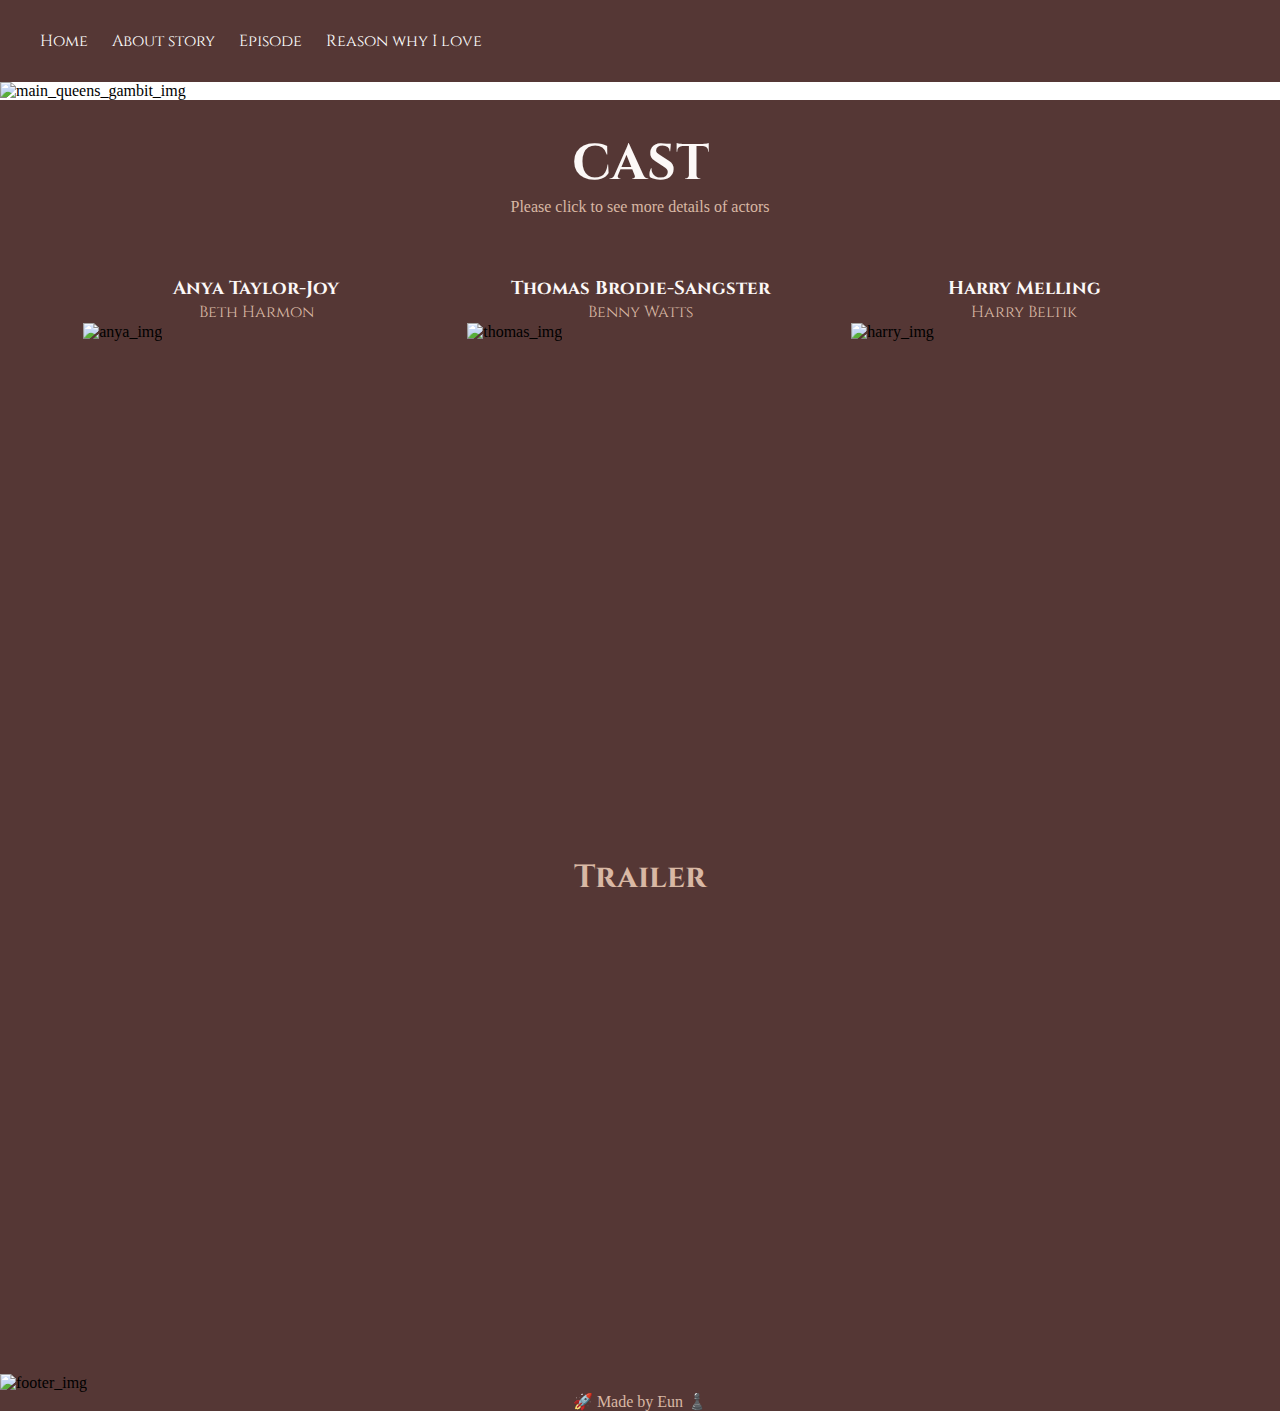
==== index.html @ a0b248b3 "Add about page, add footer image alt" ====
<!DOCTYPE html>
<html lang="en" dir="ltr">
  <head>
    <meta charset="utf-8">
    <link href="https://fonts.googleapis.com/icon?family=Material+Icons" rel="stylesheet">
    <link rel="preconnect" href="https://fonts.googleapis.com"><link rel="preconnect" href="https://fonts.gstatic.com" crossorigin><link href="https://fonts.googleapis.com/css2?family=Cinzel:wght@400;900&display=swap" rel="stylesheet">
    <link rel="preconnect" href="https://fonts.googleapis.com"><link rel="preconnect" href="https://fonts.gstatic.com" crossorigin><link href="https://fonts.googleapis.com/css2?family=Cinzel:wght@900&display=swap" rel="stylesheet">
    <link rel="stylesheet" href="https://cdnjs.cloudflare.com/ajax/libs/font-awesome/4.7.0/css/font-awesome.min.css">
    <link rel="stylesheet" href="style.css">
    <title>Queen's Gambit</title>
  </head>
  <body>
       <nav>
         <div class="head_date">
           <h1 class="today"></h1>
         </div>

         <ul class="main_menu">
           <li><a href="index.html">Home</a></li>
           <li><a href="about.html">About story</a></li>
           <li><a href="episode.html">Episode</a></li>
           <li><a href="why.html">Reason why I love</a></li>
         </ul>


           <button class="ham_menu"type="button" name="button">
            <i class="menuIcon material-icons">menu</i>
           </button>




       </nav>

       <div class="mobile_menu">
         <ul>
           <li><a href="index.html">Home</a></li>
           <li><a href="about.html">About story</a></li>
           <li><a href="episode.html">Episode</a></li>
           <li><a href="why.html">Reason why I love</a></li>
         </ul>
       </div>
        <header>
         <div class="mainhead">
           <img src="img/main.jpeg" alt="main_queens_gambit_img">
         </div>
      </header>


     <div class="cast_wraps">
         <h1>CAST</h1>
         <p>Please click to see more details of actors</p>
         <div class="cast_container">
           <div class="castbox">
             <a href="https://en.wikipedia.org/wiki/Anya_Taylor-Joy" title="Go to Anya's profile  wiki">

             <h3>Anya Taylor-Joy</h3>
             <p>Beth Harmon</p>
           </a>

             <div class="castbox_img">
               <img src="img/cast_anya.jpeg" alt="anya_img">
             </div>
           </div>

           <div class="castbox">
             <a href="https://en.wikipedia.org/wiki/Thomas_Brodie-Sangster" title="Go to Thomas's profile wiki">
             <h3>Thomas Brodie-Sangster</h3>
             <p>Benny Watts</p>
             </a>
             <div class="castbox_img">
             <img src="img/cast_thomas.jpeg" alt="thomas_img">
             </div>
           </div>

           <div class="castbox">
             <a href="https://en.wikipedia.org/wiki/Harry_Melling_(actor)" title="Go to Harry's profile wiki">

             <h3>Harry Melling</h3>
             <p>Harry Beltik</p>
             </a>
             <div class="castbox_img">
             <img src="img/cast_harry.jpeg" alt="harry_img">
             </div>
           </div>

         </div>

     </div>

     <div class="trailer_wraps">

       <h1>Trailer</h1>
      <div class="trailer_video">
        <iframe
         width="560"
         height="315"
         src="https://www.youtube.com/embed/FU854_5itOk"
         title="YouTube video player"
         frameborder="0"
         allow="accelerometer; autoplay; clipboard-write; encrypted-media; gyroscope; picture-in-picture"
         allowfullscreen></iframe>
      </div>

     </div>

   <div class="footer">
     <img src="img/footer.jpeg" alt="footer_img">

       <p> 🚀 Made by Eun ♟️ </p>

   </div>


   <script type="text/javascript" src="index.js"></script>

  </body>
</html>
---- style.css ----
* {
  margin: 0;
  padding: 0;

}

li{
  list-style: none;
}

a{
  font-family: 'Cinzel', serif;
  text-decoration: none;
}




/*nav*/
nav {
  position: relative;
  padding: 30px 20px;
  background-color: #553735;
}

.head_date > h1{
  color:#d9b8a4;
  position: absolute;
  top:10px;
  right: 0;
  padding: 20px 20px;
}


.main_menu ul {
  text-align:left;
}

.main_menu li {
  display: inline-block;
  margin-left: 20px;
}

.main_menu a {
  color: white;
}

.main_menu a:hover{
  text-decoration:underline;
}


.ham_menu {
  display: none;
}

.mobile_menu {
display: none;
}


/*header*/
.mainhead {
 display: flex;
}


.mainhead > img {
  width: 100%;
}

/*about*/
.about {
 margin: 50px auto;
 text-align: center;
}

.about > h1 {
 padding-bottom: 50px;
}

.about > img{
  display: inherit;
 margin: 0 auto;
}

.about h3 {
  padding: 30px 30px;
}

/*cast*/

.cast_wraps {
  background-color: #553735;
  display: flex;
  margin: 0;
  padding: 0;
  flex-flow: column;
}

.cast_wraps > h1{
  color: #fcf8f7;
  font-family: 'Cinzel', serif;
  font-size: 50px;
  text-align: center;
  padding-top: 30px;
}

.cast_wraps > p{
  color:#d9b8a4
}

.cast_container {
 display: flex;
 width: 90%;
 height: 550px;
 margin: 0 auto;
 justify-content:space-around;
}


.castbox {
  margin: 60px auto;
  width: 30%;
  height: 450px;
  overflow:hidden;
}



.castbox > a > h3,p{
  text-align: center;
  color:#d9b8a4
}

.castbox > a > h3,p:hover{
  color: #fcf8f7;
}


.castbox_img {
  overflow: hidden;
  cursor: pointer;
}

.castbox_img > img{
  width: 100%;
  height: 100%;
  transition: 0.5s all ease-in-out;
}


.castbox_img > img:hover {
  transform: scale(1.2);
}

.trailer_wraps {
  background-color: #553735;
}

.trailer_wraps > h1{
  font-family: 'Cinzel', serif;
  color:#d9b8a4;
  text-align: center;
  padding-top: 90px;
}

.trailer_video {
  display: flex;
  justify-content:center;
  padding: 60px 30px 100px 30px;
}


.footer {
  background-color: #553735;
}

.footer > img{
  width: 100%;
}



/*media max-width:800px*/

@media(max-width:800px){

  .main_menu{
    display: none;
  }

  .ham_menu {
    display: block;
    position: relative;
  }

  .mobile_menu {
  display: none;
  background-color: white;
  z-index: 3;
  position: absolute;
  top:62px;
  left:20px;
  height:auto;
  padding: 20px;
  }


  .mobile_menu > ul > li {
    padding: 10px;
  }

  .mobile_menu > ul > li > a {
    color:#553735;
  }

  .cast_container {
  flex-direction: column;
  height: auto;
  }

  .castbox {
    margin: 20px auto;
    width: 95%;
    height: auto;
    overflow:hidden;
  }


}
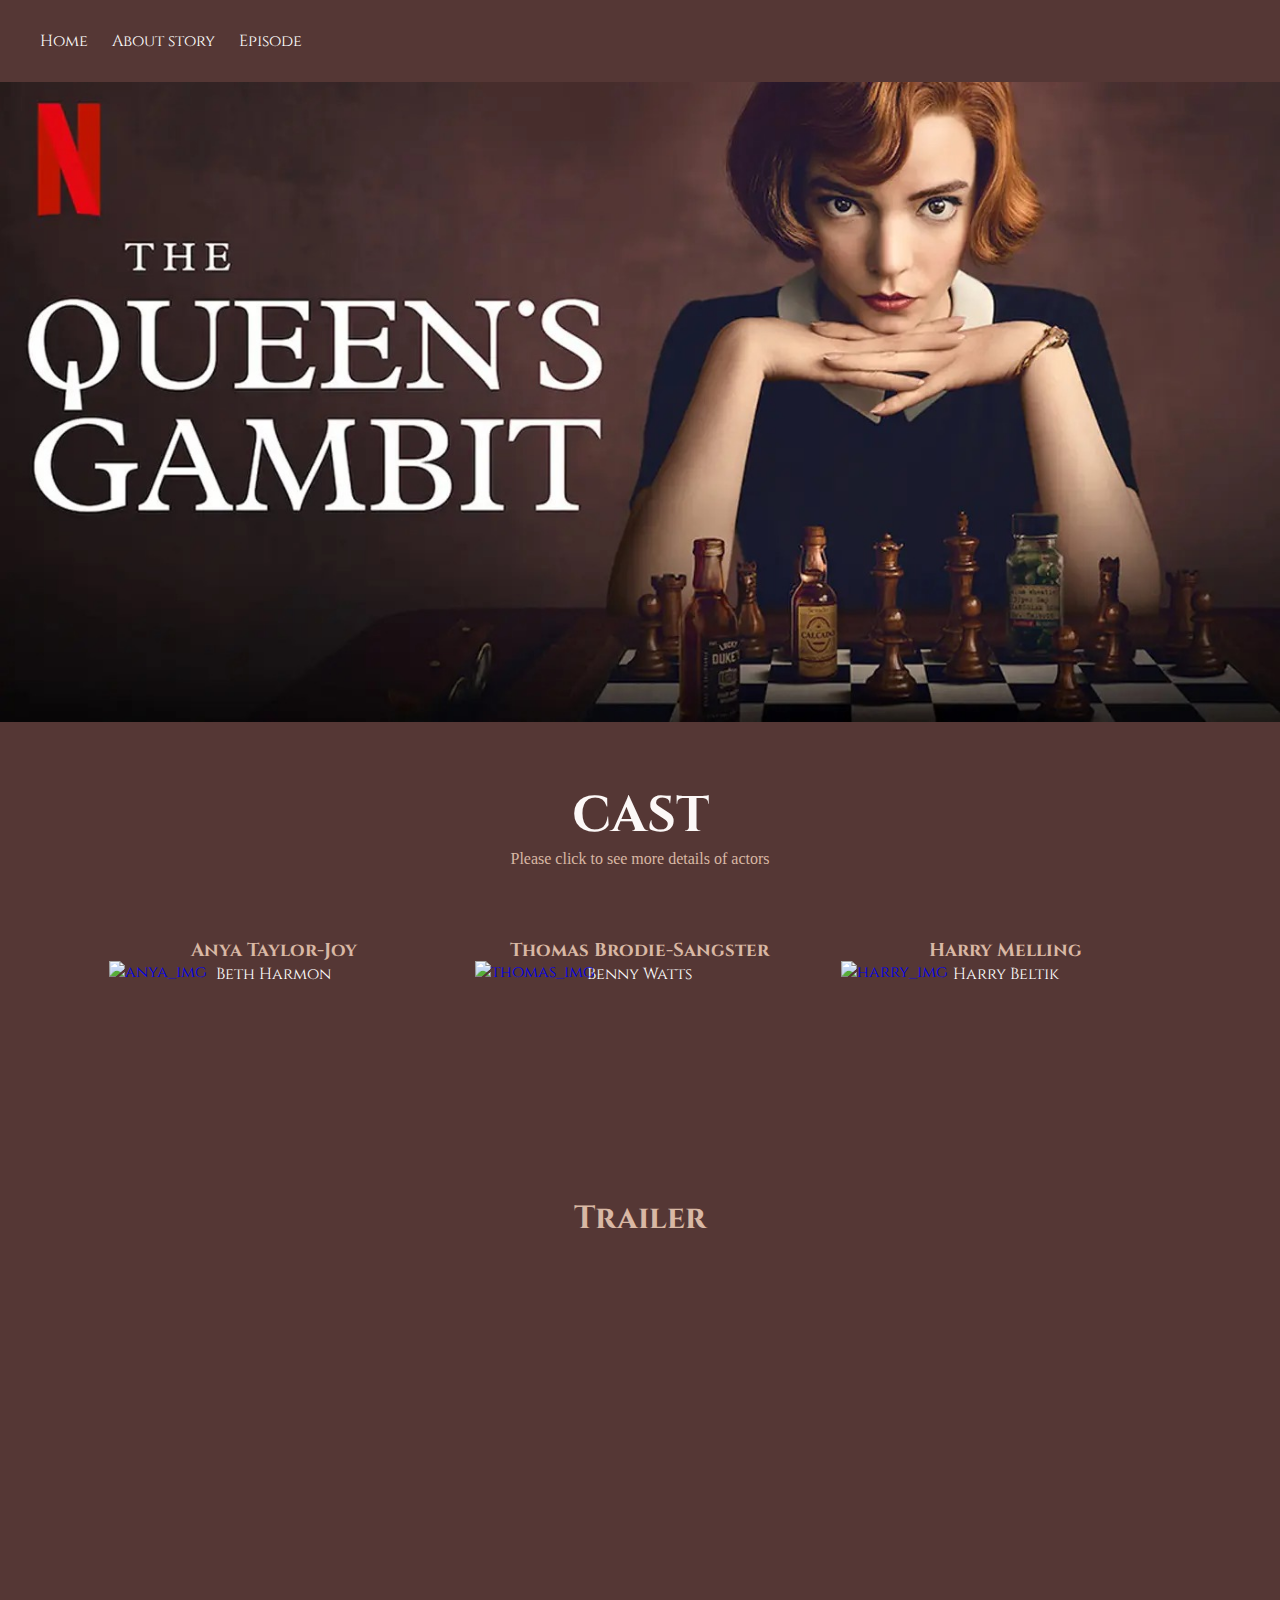
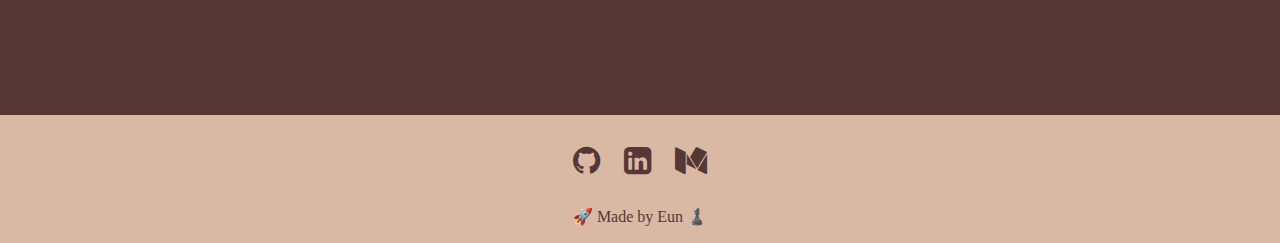
==== commit 5238be3e: "final commit chage index.html,css" ====
--- a/index.html
+++ b/index.html
@@ -9,89 +9,79 @@
     <link rel="stylesheet" href="style.css">
     <title>Queen's Gambit</title>
   </head>
-  <body>
-       <nav>
+      <body>
+        <nav>
          <div class="head_date">
            <h1 class="today"></h1>
          </div>
-
          <ul class="main_menu">
            <li><a href="index.html">Home</a></li>
            <li><a href="about.html">About story</a></li>
            <li><a href="episode.html">Episode</a></li>
-           <li><a href="why.html">Reason why I love</a></li>
          </ul>
-
-
            <button class="ham_menu"type="button" name="button">
             <i class="menuIcon material-icons">menu</i>
            </button>
-
-
-
-
-       </nav>
+         </nav>
 
        <div class="mobile_menu">
          <ul>
            <li><a href="index.html">Home</a></li>
            <li><a href="about.html">About story</a></li>
            <li><a href="episode.html">Episode</a></li>
-           <li><a href="why.html">Reason why I love</a></li>
          </ul>
        </div>
         <header>
          <div class="mainhead">
            <img src="img/main.jpeg" alt="main_queens_gambit_img">
          </div>
-      </header>
-
+        </header>
 
      <div class="cast_wraps">
          <h1>CAST</h1>
          <p>Please click to see more details of actors</p>
-         <div class="cast_container">
-           <div class="castbox">
-             <a href="https://en.wikipedia.org/wiki/Anya_Taylor-Joy" title="Go to Anya's profile  wiki">
-
-             <h3>Anya Taylor-Joy</h3>
-             <p>Beth Harmon</p>
-           </a>
-
+        <div class="cast_container">
+          <div class="castbox">
+             <div class="castbox_txt">
+               <a href="https://en.wikipedia.org/wiki/Anya_Taylor-Joy" title="Go to Anya's profile wiki">
+               <h3>Anya Taylor-Joy</h3>
+               <p>Beth Harmon</p>
+             </div>
              <div class="castbox_img">
                <img src="img/cast_anya.jpeg" alt="anya_img">
              </div>
+              </a>
            </div>
 
            <div class="castbox">
-             <a href="https://en.wikipedia.org/wiki/Thomas_Brodie-Sangster" title="Go to Thomas's profile wiki">
-             <h3>Thomas Brodie-Sangster</h3>
-             <p>Benny Watts</p>
+             <div class="castbox_txt">
+              <a href="https://en.wikipedia.org/wiki/Thomas_Brodie-Sangster" title="Go to Thomas's profile wiki">
+              <h3>Thomas Brodie-Sangster</h3>
+              <p>Benny Watts</p>
+            </div>
+             <div class="castbox_img">
+              <img src="img/cast_thomas.jpeg" alt="thomas_img">
+             </div>
              </a>
-             <div class="castbox_img">
-             <img src="img/cast_thomas.jpeg" alt="thomas_img">
-             </div>
            </div>
 
            <div class="castbox">
-             <a href="https://en.wikipedia.org/wiki/Harry_Melling_(actor)" title="Go to Harry's profile wiki">
-
-             <h3>Harry Melling</h3>
-             <p>Harry Beltik</p>
+             <div class="castbox_txt">
+              <a href="https://en.wikipedia.org/wiki/Harry_Melling_(actor)" title="Go to Harry's profile wiki">
+               <h3>Harry Melling</h3>
+               <p>Harry Beltik</p>
+             </div>
+             <div class="castbox_img">
+              <img src="img/cast_harry.jpeg" alt="harry_img">
+             </div>
              </a>
-             <div class="castbox_img">
-             <img src="img/cast_harry.jpeg" alt="harry_img">
-             </div>
            </div>
-
          </div>
-
-     </div>
+       </div>
 
      <div class="trailer_wraps">
-
        <h1>Trailer</h1>
-      <div class="trailer_video">
+       <div class="trailer_video">
         <iframe
          width="560"
          height="315"
@@ -100,19 +90,21 @@
          frameborder="0"
          allow="accelerometer; autoplay; clipboard-write; encrypted-media; gyroscope; picture-in-picture"
          allowfullscreen></iframe>
+       </div>
       </div>
 
-     </div>
-
-   <div class="footer">
-     <img src="img/footer.jpeg" alt="footer_img">
-
-       <p> 🚀 Made by Eun ♟️ </p>
-
-   </div>
-
-
+        <div class="footer-icons">
+          <a href="https://github.com/EunbyulNa" target="_blank" rel="noopener noreferrer">
+           <i class="fa fa-github fa-2x" aria-hidden="true"></i>
+          </a>
+          <a href="https://www.linkedin.com/in/eunbyulna/" target="_blank" rel="noopener noreferrer">
+           <i class="fa fa-linkedin-square fa-2x" aria-hidden="true"></i>
+          </a>
+          <a href="https://medium.com/@Eun90" target="_blank" rel="noopener noreferrer">
+           <i class="fa fa-medium fa-2x" aria-hidden="true"></i>
+          </a>
+          <p> 🚀 Made by Eun ♟️ </p>
+        </div>
    <script type="text/javascript" src="index.js"></script>
-
   </body>
 </html>
--- a/style.css
+++ b/style.css
@@ -1,7 +1,6 @@
 * {
   margin: 0;
   padding: 0;
-
 }
 
 li{
@@ -12,8 +11,6 @@
   font-family: 'Cinzel', serif;
   text-decoration: none;
 }
-
-
 
 
 /*nav*/
@@ -31,7 +28,6 @@
   padding: 20px 20px;
 }
 
-
 .main_menu ul {
   text-align:left;
 }
@@ -49,13 +45,16 @@
   text-decoration:underline;
 }
 
-
 .ham_menu {
   display: none;
+  color: white;
+  background-color: transparent;
+  border-style: none;
+  cursor: pointer;
 }
 
 .mobile_menu {
-display: none;
+  display: none;
 }
 
 
@@ -64,37 +63,17 @@
  display: flex;
 }
 
-
 .mainhead > img {
   width: 100%;
 }
 
-/*about*/
-.about {
- margin: 50px auto;
- text-align: center;
-}
-
-.about > h1 {
- padding-bottom: 50px;
-}
-
-.about > img{
-  display: inherit;
- margin: 0 auto;
-}
-
-.about h3 {
-  padding: 30px 30px;
-}
 
 /*cast*/
-
 .cast_wraps {
   background-color: #553735;
   display: flex;
   margin: 0;
-  padding: 0;
+  padding: 30px;
   flex-flow: column;
 }
 
@@ -107,53 +86,53 @@
 }
 
 .cast_wraps > p{
-  color:#d9b8a4
+  color:#d9b8a4;
+  text-align: center;
 }
 
 .cast_container {
+ width: 90%;
  display: flex;
- width: 90%;
- height: 550px;
  margin: 0 auto;
- justify-content:space-around;
-}
-
+ justify-content: space-between;
+}
 
 .castbox {
   margin: 60px auto;
   width: 30%;
-  height: 450px;
-  overflow:hidden;
-}
-
-
-
-.castbox > a > h3,p{
-  text-align: center;
-  color:#d9b8a4
-}
-
-.castbox > a > h3,p:hover{
+  max-height: 500px;
+}
+
+.castbox_txt {
+  height: 15%;
+  padding: 10px;
+}
+
+.castbox_txt a > h3 {
+  color: #d9b8a4;
+  text-align: center;
+}
+
+.castbox_txt > a > h3:hover{
   color: #fcf8f7;
 }
 
+.castbox_txt a > p {
+  color: #ffffff;
+  text-align: center;
+}
 
 .castbox_img {
-  overflow: hidden;
+  height: 85%;
   cursor: pointer;
 }
 
 .castbox_img > img{
   width: 100%;
   height: 100%;
-  transition: 0.5s all ease-in-out;
-}
-
-
-.castbox_img > img:hover {
-  transform: scale(1.2);
-}
-
+}
+
+/*trailer*/
 .trailer_wraps {
   background-color: #553735;
 }
@@ -171,19 +150,85 @@
   padding: 60px 30px 100px 30px;
 }
 
-
-.footer {
-  background-color: #553735;
-}
-
-.footer > img{
+/*footer*/
+.footer-img > img{
   width: 100%;
 }
 
+.footer-icons {
+  height: 8em;
+  background-color: #d9b8a4;
+  text-align: center;
+}
+
+.footer-icons p {
+  color: #553735;
+  margin-top: 20px;
+}
+
+.footer-icons > a > .fa{
+  margin-top: 20px;
+  padding: 10px;
+  cursor: pointer;
+  color: #553735;
+}
+
+.footer-icons > a > .fa:hover {
+  color: #ffffff;
+}
+
+/*about*/
+.about {
+  margin: 50px auto;
+  text-align: center;
+ }
+
+ .about > h1 {
+   color: #553735;
+   font-weight: bold;
+   padding-bottom: 50px;
+ }
+
+ .about > img{
+   display: inherit;
+   margin: 0 auto;
+ }
+
+ .about p{
+   color: #553735;
+   font-size: 20px;
+   padding: 30px 20px;
+ }
+
+ /*episode*/
+ .episode_wrap{
+   margin: 50px auto;
+ }
+
+ .episode_container {
+   display: flex;
+   padding: 30px;
+ }
+
+ .episode_txt{
+    margin: auto;
+    padding: 30px;
+ }
+
+.episode_txt > h2 {
+  color: #553735;
+  font-weight: bold;
+}
+
+.episode_txt > p {
+  color: #553735;
+  text-align: left;
+  margin-top: 20px;
+  font-size: 20px;
+}
 
 
 /*media max-width:800px*/
-
 @media(max-width:800px){
 
   .main_menu{
@@ -204,7 +249,7 @@
   left:20px;
   height:auto;
   padding: 20px;
-  }
+ }
 
 
   .mobile_menu > ul > li {
@@ -216,16 +261,27 @@
   }
 
   .cast_container {
-  flex-direction: column;
-  height: auto;
-  }
+   flex-direction: column;
+   height: auto;
+  }
+
 
   .castbox {
     margin: 20px auto;
-    width: 95%;
+    width: 100%;
     height: auto;
     overflow:hidden;
   }
 
-
-}
+  .about > img {
+    width: 85%;
+  }
+
+  .episode_container {
+   flex-direction: column;
+  }
+
+  .episode_img > img{
+    width: 100%;
+  }
+}
